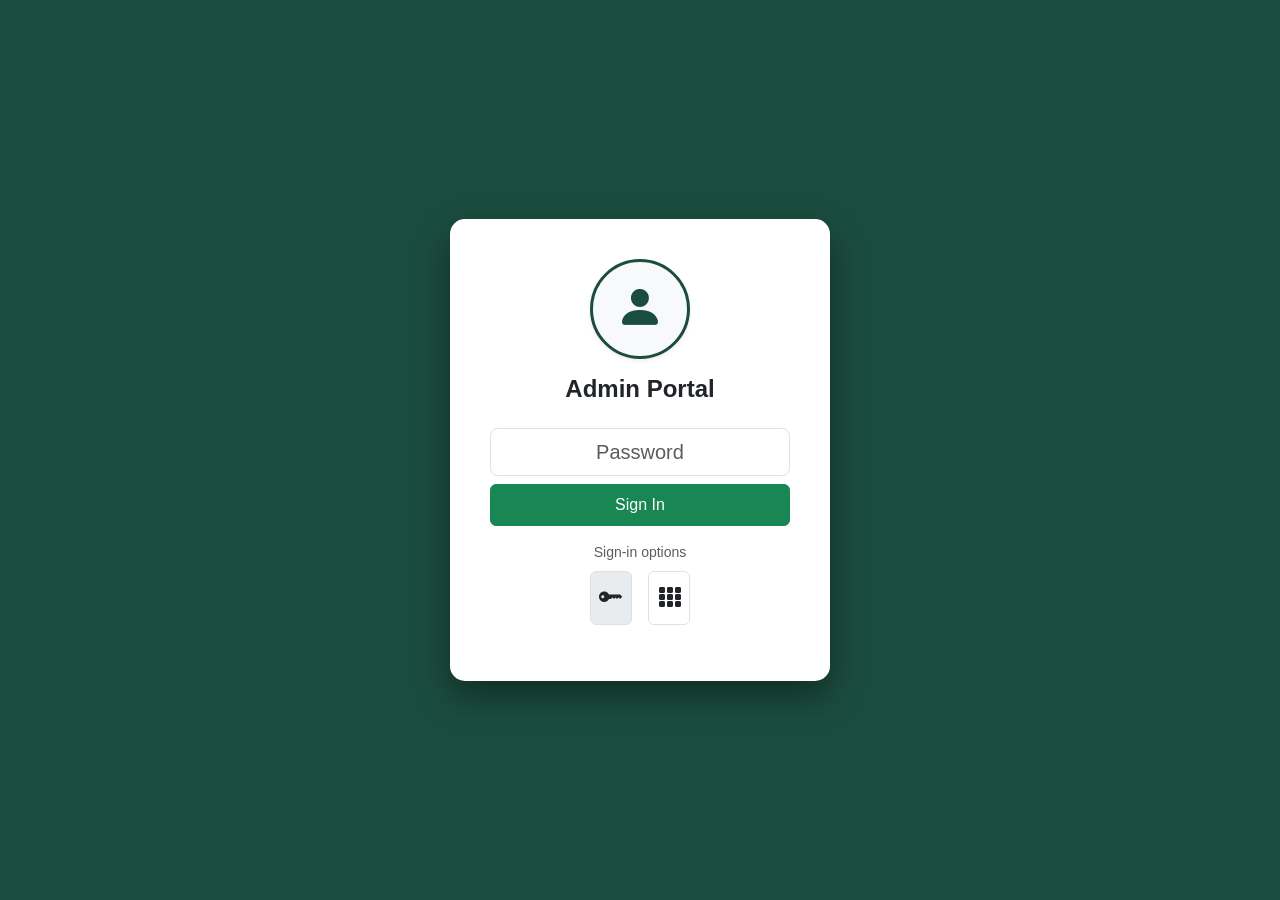
==== admin.html @ 5676e65d "Update admin.html" ====
<!DOCTYPE html>
<html lang="en">
<head>
    <meta charset="UTF-8">
    <meta name="viewport" content="width=device-width, initial-scale=1.0">
    <title>Admin Dashboard - Mom's Hair Oil</title>
    
    <link rel="icon" href="favicon.ico" type="image/x-icon">
    <link href="https://cdn.jsdelivr.net/npm/bootstrap@5.3.0/dist/css/bootstrap.min.css" rel="stylesheet">
    <link rel="stylesheet" href="https://cdn.jsdelivr.net/npm/bootstrap-icons@1.10.0/font/bootstrap-icons.css">
    <script src="https://code.jquery.com/jquery-3.4.1.min.js"></script>
    <link href="https://cdn.jsdelivr.net/npm/summernote@0.8.18/dist/summernote-lite.min.css" rel="stylesheet">
    <script src="https://cdn.jsdelivr.net/npm/summernote@0.8.18/dist/summernote-lite.min.js"></script>
    <style>
        body { background-color: #f4f6f9; font-family: 'Segoe UI', Tahoma, Geneva, Verdana, sans-serif; }
        
        .status-select { min-width: 130px; cursor: pointer; font-weight: 600; font-size: 0.85rem; border-radius: 20px; }
        .status-Pending { background-color: #fff3cd; color: #856404; border-color: #ffeeba; }
        .status-Payment { background-color: #d1e7dd; color: #0f5132; border-color: #badbcc; }
        .status-Shipped { background-color: #cfe2ff; color: #084298; border-color: #b6d4fe; }
        .status-Delivered { background-color: #212529; color: #fff; border-color: #212529; }
        .status-Payment-Notification { background-color: #fd9c3d; color: #fff; border-color: #fd9c3d; }
        .status-Cancelled { background-color: #f8d7da; color: #721c24; border-color: #f5c6cb; }

        #login-overlay { position: fixed; top: 0; left: 0; width: 100%; height: 100%; background: #1B4D3E; z-index: 9999; display: flex; align-items: center; justify-content: center; }
        .login-box { background: white; padding: 2.5rem; border-radius: 15px; box-shadow: 0 15px 35px rgba(0,0,0,0.4); text-align: center; width: 90%; max-width: 400px; }
        #admin-content { display: none; }
        
        .stock-live { font-size: 0.75rem; font-weight: 800; color: #198754; display:block; margin-top:2px; letter-spacing: 0.5px; }
        
        .icon-btn { cursor: pointer; font-size: 1.1rem; padding: 0 6px; transition: transform 0.2s; }
        .icon-btn:hover { transform: scale(1.2); }
        .icon-active { color: #198754; } 
        .icon-inactive { color: #adb5bd; } 
        .icon-banner { color: #ffc107; }
        .msg-card { border-left: 4px solid #1B4D3E; transition: 0.2s; cursor:pointer; }
        .msg-card:hover { background: #fff; box-shadow: 0 4px 10px rgba(0,0,0,0.1); transform: translateX(2px); }
        .table-checkbox { width: 40px; text-align: center; }
        
        #supportToggle:checked { background-color: #25D366; border-color: #25D366; }

        /* MODAL ANIMATIONS */
        .modal-icon { font-size: 4rem; margin-bottom: 1rem; }
        .spin-icon { animation: spin 2s linear infinite; color: #1B4D3E; }
        @keyframes spin { 100% { transform: rotate(360deg); } }
        .success-icon { color: #198754; animation: pop 0.3s ease-out; }
        @keyframes pop { 0% { transform: scale(0); } 80% { transform: scale(1.1); } 100% { transform: scale(1); } }
    
        .note-editor .note-editable { background-color: #1B4D3E !important; color: white !important;}
        .note-placeholder { color: rgba(255,255,255,0.5) !important; }
    </style>
</head>
<body>

    <div id="login-overlay">
        <div class="login-box text-center" style="max-width: 380px;">
            <div class="mb-4">
                <div class="bg-light d-inline-flex align-items-center justify-content-center rounded-circle shadow-sm" style="width: 100px; height: 100px; border: 3px solid #1B4D3E;">
                    <i class="bi bi-person-fill" style="font-size: 3rem; color: #1B4D3E;"></i>
                </div>
                <h4 class="mt-3 fw-bold">Admin Portal</h4>
            </div>

            <div class="mb-3">
                <input type="password" id="authInput" class="form-control text-center form-control-lg mb-2" placeholder="Password">
                <button class="btn btn-success w-100 py-2" onclick="attemptAuth()">
                    <span id="btnText">Sign In</span>
                    <span id="btnSpin" class="spinner-border spinner-border-sm" style="display:none"></span>
                </button>
            </div>

            <div class="mb-3">
                <p class="text-muted small mb-2">Sign-in options</p>
                <div class="d-flex justify-content-center gap-3">
                    <div class="icon-btn border rounded p-2" onclick="setAuthMode('password')" title="Password" id="opt-pass" style="background:#e9ecef;">
                        <i class="bi bi-key-fill fs-4"></i>
                    </div>
                    <div class="icon-btn border rounded p-2" onclick="setAuthMode('pin')" title="PIN" id="opt-pin">
                        <i class="bi bi-grid-3x3-gap-fill fs-4"></i>
                    </div>
                </div>
            </div>

            <p id="auth-msg" class="text-danger small fw-bold mt-2" style="display:none;"></p>
            
            <button id="resetBtn" class="btn btn-link btn-sm text-muted text-decoration-none mt-2" onclick="startResetFlow()" style="display:none;">
                <i class="bi bi-arrow-clockwise"></i> Setup/Reset PIN
            </button>
        </div>
    </div>

    <div id="admin-content">
        <nav class="navbar navbar-dark bg-dark sticky-top shadow px-3">
            <div class="container-fluid">
                <span class="navbar-brand mb-0 h1"><i class="bi bi-shield-lock-fill"></i> Admin Panel</span>
                <div>
                    <a href="accounts.html" class="btn btn-warning btn-sm fw-bold me-2"><i class="bi bi-graph-up-arrow"></i> Finance</a>
                    <button class="btn btn-outline-light btn-sm me-2" onclick="softRefresh()"><i class="bi bi-arrow-clockwise"></i> Refresh Data</button>
                    <button class="btn btn-danger btn-sm" onclick="logout()"><i class="bi bi-box-arrow-right"></i> Logout</button>
                </div>
            </div>
        </nav>

        <div class="container-fluid mt-4">
            
            <div class="row g-4 mb-4">
                <div class="col-lg-5">
                    <div class="card shadow-sm border-primary h-100">
                        <div class="card-header bg-primary text-white d-flex justify-content-between">
                            <span><i class="bi bi-box-seam"></i> Inventory (MRP / Sale / Stock)</span>
                            <span class="badge bg-white text-primary">Live DB</span>
                        </div>
                        <div class="card-body">
                            <div class="mb-3 border-bottom pb-2">
                                <h6 class="fw-bold text-primary small mb-2">Daily Shine (P1)</h6>
                                <div class="row g-1 align-items-center mb-1">
                                    <div class="col-2 fw-bold text-muted small">100ml</div>
                                    <div class="col-3"><input type="number" id="mrp-p1-100" class="form-control form-control-sm" placeholder="MRP"></div>
                                    <div class="col-3"><input type="number" id="price-p1-100" class="form-control form-control-sm border-success" placeholder="Sale"></div>
                                    <div class="col-2"><input type="number" id="qty-p1-100" class="form-control form-control-sm" placeholder="Qty"></div>
                                    <div class="col-2"><span id="live-p1-100" class="stock-live text-end">...</span></div>
                                </div>
                                <div class="row g-1 align-items-center">
                                    <div class="col-2 fw-bold text-muted small">200ml</div>
                                    <div class="col-3"><input type="number" id="mrp-p1-200" class="form-control form-control-sm" placeholder="MRP"></div>
                                    <div class="col-3"><input type="number" id="price-p1-200" class="form-control form-control-sm border-success" placeholder="Sale"></div>
                                    <div class="col-2"><input type="number" id="qty-p1-200" class="form-control form-control-sm" placeholder="Qty"></div>
                                    <div class="col-2"><span id="live-p1-200" class="stock-live text-end">...</span></div>
                                </div>
                            </div>
                            <div class="mb-3 border-bottom pb-2">
                                <h6 class="fw-bold text-primary small mb-2">Natural Dark (P2)</h6>
                                <div class="row g-1 align-items-center mb-1">
                                    <div class="col-2 fw-bold text-muted small">100ml</div>
                                    <div class="col-3"><input type="number" id="mrp-p2-100" class="form-control form-control-sm" placeholder="MRP"></div>
                                    <div class="col-3"><input type="number" id="price-p2-100" class="form-control form-control-sm border-success" placeholder="Sale"></div>
                                    <div class="col-2"><input type="number" id="qty-p2-100" class="form-control form-control-sm" placeholder="Qty"></div>
                                    <div class="col-2"><span id="live-p2-100" class="stock-live text-end">...</span></div>
                                </div>
                                <div class="row g-1 align-items-center">
                                    <div class="col-2 fw-bold text-muted small">200ml</div>
                                    <div class="col-3"><input type="number" id="mrp-p2-200" class="form-control form-control-sm" placeholder="MRP"></div>
                                    <div class="col-3"><input type="number" id="price-p2-200" class="form-control form-control-sm border-success" placeholder="Sale"></div>
                                    <div class="col-2"><input type="number" id="qty-p2-200" class="form-control form-control-sm" placeholder="Qty"></div>
                                    <div class="col-2"><span id="live-p2-200" class="stock-live text-end">...</span></div>
                                </div>
                            </div>
                            <div class="mb-3">
                                <h6 class="fw-bold text-primary small mb-2">Complete Duo (P3)</h6>
                                <div class="row g-1 align-items-center mb-1">
                                    <div class="col-2 fw-bold text-muted small">100ml</div>
                                    <div class="col-3"><input type="number" id="mrp-p3-100" class="form-control form-control-sm" placeholder="MRP"></div>
                                    <div class="col-3"><input type="number" id="price-p3-100" class="form-control form-control-sm border-success" placeholder="Sale"></div>
                                    <div class="col-2"><input type="number" id="qty-p3-100" class="form-control form-control-sm" placeholder="Qty"></div>
                                    <div class="col-2"><span id="live-p3-100" class="stock-live text-end">...</span></div>
                                </div>
                                <div class="row g-1 align-items-center">
                                    <div class="col-2 fw-bold text-muted small">200ml</div>
                                    <div class="col-3"><input type="number" id="mrp-p3-200" class="form-control form-control-sm" placeholder="MRP"></div>
                                    <div class="col-3"><input type="number" id="price-p3-200" class="form-control form-control-sm border-success" placeholder="Sale"></div>
                                    <div class="col-2"><input type="number" id="qty-p3-200" class="form-control form-control-sm" placeholder="Qty"></div>
                                    <div class="col-2"><span id="live-p3-200" class="stock-live text-end">...</span></div>
                                </div>
                            </div>
                            <button class="btn btn-sm btn-success w-100" onclick="saveInventory()">Save All Changes</button>
                        </div>
                    </div>
                </div>

                <div class="col-lg-3">
                    <div class="card shadow-sm border-warning h-100">
                        <div class="card-header bg-warning text-dark d-flex justify-content-between align-items-center">
                            <span class="fw-bold small"><i class="bi bi-chat-heart"></i> Reviews</span>
                            <div>
                                <button class="review-tab-btn active me-1" id="tab-pending" onclick="loadReviews('pending')">Pending <span id="badge-pending" class="badge bg-danger rounded-pill">0</span></button>
                                <button class="review-tab-btn" id="tab-approved" onclick="loadReviews('approved')">Live</button>
                            </div>
                        </div>
                        <div class="card-body p-0">
                            <div id="reviews-list-container" class="list-group list-group-flush" style="max-height: 400px; overflow-y:auto;">
                                <div class="text-center py-4"><div class="spinner-border text-warning spinner-border-sm" role="status"></div></div>
                            </div>
                        </div>
                    </div>
                </div>

                <div class="col-lg-4">
                    <div class="card shadow-sm border-primary h-100">
                        <div class="card-header bg-primary text-white d-flex justify-content-between align-items-center">
                            <div class="d-flex align-items-center gap-2">
                                <i class="bi bi-headset"></i> 
                                <span class="fw-bold">Support</span>
                            </div>
                            <div class="d-flex align-items-center gap-2 bg-white bg-opacity-10 px-2 py-1 rounded">
                                <label class="form-check-label text-white small fw-bold" for="supportToggle" id="supportLabel">Offline</label>
                                <div class="form-check form-switch m-0">
                                    <input class="form-check-input shadow-none" type="checkbox" id="supportToggle" onchange="toggleSupportStatus()">
                                </div>
                            </div>
                        </div>
                        <div class="card-body p-0">
                            <h6 class="small text-muted fw-bold p-2 border-bottom bg-light m-0">Inbox (Offline Forms)</h6>
                            <div id="enquiry-list" class="list-group list-group-flush" style="max-height: 400px; overflow-y:auto;">
                                <div class="text-center text-muted py-3 small">Loading messages...</div>
                            </div>
                        </div>
                    </div>
                </div>
            </div>

            <div class="row g-4 mb-4">
                <div class="col-lg-5">
                    <div class="card shadow-sm border-info h-100">
                        <div class="card-header bg-info text-white"><span><i class="bi bi-truck"></i> Shipping Rules</span></div>
                        <div class="card-body">
                            <div class="mb-3"><label class="form-label small fw-bold">Free Shipping Above (₹)</label><input type="number" id="ship-free" class="form-control"></div>
                            <div class="row g-2"><div class="col-6"><label class="form-label small fw-bold">TN Rate</label><input type="number" id="ship-tn" class="form-control"></div><div class="col-6"><label class="form-label small fw-bold">ROI Rate</label><input type="number" id="ship-roi" class="form-control"></div></div>
                            <button class="btn btn-info text-white w-100 mt-3" onclick="saveShippingRules()">Update Rules</button>
                        </div>
                    </div>
                </div>
                <div class="col-lg-7">
                    <div class="card shadow-sm border-success h-100">
                        <div class="card-header bg-success text-white d-flex justify-content-between align-items-center"><span><i class="bi bi-ticket-perforated"></i> Coupons (Complex)</span><span class="badge bg-white text-success small" id="coupon-count">0 Active</span></div>
                        <div class="card-body">
                            <div class="row g-2 mb-3 bg-light p-2 rounded border">
                                <div class="col-4"><input type="text" id="new-code" class="form-control form-control-sm text-uppercase fw-bold" placeholder="CODE"></div>
                                <div class="col-4"><select id="new-type" class="form-select form-select-sm"><option value="flat">₹ Flat</option><option value="percent">% Percent</option></select></div>
                                <div class="col-4"><input type="number" id="new-val" class="form-control form-control-sm" placeholder="Value"></div>
                                <div class="col-4"><input type="number" id="new-min" class="form-control form-control-sm" placeholder="Min Order ₹"></div>
                                <div class="col-4"><input type="date" id="new-expiry" class="form-control form-control-sm"></div>
                                <div class="col-4"><button class="btn btn-success btn-sm w-100" onclick="addCoupon()">+ Add</button></div>
                            </div>
                            <h6 class="small text-muted fw-bold">Active Coupons</h6>
                            <div class="d-flex justify-content-between small text-muted px-2 mb-1"><span>Details</span><span>Cart | Banner | Delete</span></div>
                            <ul id="coupon-list" class="list-group list-group-flush small" style="max-height: 120px; overflow-y:auto;"><li class="list-group-item text-center text-muted">Loading...</li></ul>
                        </div>
                    </div>
                </div>
            </div>

            <div class="row g-4 mb-4">
                <div class="col-lg-8">
                    <div class="card shadow-sm border-secondary h-100">
                        <div class="card-header bg-secondary text-white"><span><i class="bi bi-gear-fill"></i> Admin Settings & Tools</span></div>
                        <div class="card-body">
                            <div class="row g-3">
                                <div class="col-md-6">
                                    <label class="form-label fw-bold small">Master Email</label>
                                    <input type="email" id="master-email" class="form-control">
                                </div>
                                <div class="col-md-6">
                                    <label class="form-label fw-bold small">WhatsApp Number</label>
                                    <input type="text" id="whatsapp-num" class="form-control" placeholder="9199...">
                                </div>
                                
                                <div class="col-12 border-top pt-2">
                                    <label class="form-label fw-bold small text-primary"><i class="bi bi-wallet2"></i> UPI ID</label>
                                    <input type="text" id="upi-id" class="form-control" placeholder="vbrindharani-1@okaxis">
                                    <small class="text-muted">Enter the UPI ID (e.g. name@bank)</small>
                                </div>

                                <div class="col-12 text-end pb-3 border-bottom">
                                    <button class="btn btn-dark px-4" onclick="saveSettings()">Save All Settings</button>
                                </div>
                            </div>
                            <div class="col-12 border-top pt-3 mt-3">
                                <label class="form-label fw-bold small text-danger">
                                    <i class="bi bi-shield-lock-fill"></i> Security & Access
                                </label>
                                <div class="d-flex gap-2">
                                    <button class="btn btn-outline-dark btn-sm w-50" onclick="startResetFlow()">
                                        <i class="bi bi-grid-3x3"></i> Change PIN
                                    </button>
                                    <button class="btn btn-outline-danger btn-sm w-50" onclick="resetFirebasePassword()">
                                        <i class="bi bi-key-fill"></i> Change Password
                                    </button>
                                </div>
                                <small class="text-muted d-block mt-1" style="font-size:0.7rem">
                                    PIN resets instantly. Password sends an email link.
                                </small>
                            </div>
                            <div class="row g-3 pt-3">
                                <div class="col-12">
                                    <label class="form-label fw-bold small text-primary"><i class="bi bi-qr-code"></i> Update Payment QR Code Image (Not Active)</label>
                                    <div class="input-group">
                                        <input type="file" id="qrFile" class="form-control" accept="image/*">
                                        <button class="btn btn-outline-primary" type="button" onclick="uploadQrCode()">Upload New QR</button>
                                    </div>
                                    <small class="text-muted">Upload a clear square image. This saves immediately.</small>
                                </div>
                            </div>
                        </div>
                    </div>
                </div>
                <div class="col-lg-4">
                    <div class="card shadow-sm border-primary h-100">
                        <div class="card-header bg-primary text-white"><span><i class="bi bi-megaphone-fill"></i> Rich Banner Editor</span></div>
                        <div class="card-body">
                            <label class="form-label small fw-bold">1. Headline (Always Visible)</label>
                            <input type="text" id="banner-text" class="form-control mb-3 fw-bold" placeholder="✨ Launch Offer: Heirloom Pricing Ends Soon! ✨">
                            
                            <label class="form-label small fw-bold">2. Hidden Details (Expands on Click)</label>
                            <textarea id="banner-details"></textarea>
                            
                            <button class="btn btn-outline-primary w-100 mt-3" onclick="saveBanner()">Update Website Banner</button>
                            <small class="text-muted d-block mt-2 text-center" style="font-size: 0.75rem;">Clear both to hide banner.</small>
                        </div>
                    </div>
                </div>
           </div>

            <div class="card shadow-sm mb-5">
                <div class="card-header bg-white py-3 border-bottom">
                    <div class="d-flex flex-column flex-md-row justify-content-between align-items-md-center gap-3">
                        <h5 class="mb-0"><i class="bi bi-list-check"></i> Order Management</h5>
                        <div class="d-flex gap-2 align-items-center">
                            <div class="input-group input-group-sm">
                                <span class="input-group-text">From</span>
                                <input type="date" id="dateFrom" class="form-control" onchange="filterOrders()">
                                <span class="input-group-text">To</span>
                                <input type="date" id="dateTo" class="form-control" onchange="filterOrders()">
                                <button class="btn btn-outline-secondary" onclick="resetDateFilter()">Clear</button>
                            </div>
                            <button class="btn btn-sm btn-outline-danger" onclick="deleteSelectedOrders()" id="bulkDeleteBtn" disabled><i class="bi bi-trash"></i> Delete Selected</button>
                        </div>
                    </div>
                </div>
                <div class="card-body p-0">
                    <div class="table-responsive">
                        <table class="table table-hover align-middle table-bordered mb-0">
                            <thead class="table-light">
                                <tr class="text-center align-middle">
                                    <th class="table-checkbox"><input class="form-check-input" type="checkbox" id="selectAll" onclick="toggleSelectAll()"></th>
                                    <th>Date</th><th>Order ID</th><th class="text-start">Customer</th><th style="width: 20%;" class="text-start">Address</th><th>Total & UTR</th><th>Tracking #</th><th>Status</th><th>Actions</th>
                                </tr>
                            </thead>
                            <tbody id="tableBody"><tr><td colspan="9" class="text-center py-5">Loading orders...</td></tr></tbody>
                        </table>
                    </div>
                </div>
            </div>
        </div>
    </div>

    <div class="modal fade" id="updateModal" tabindex="-1" data-bs-backdrop="static" data-bs-keyboard="false">
        <div class="modal-dialog modal-dialog-centered">
            <div class="modal-content text-center p-5 border-0 shadow-lg" style="border-radius: 20px;">
                <div id="loadingState">
                    <div class="mb-3"><i class="bi bi-hourglass-split modal-icon spin-icon"></i></div>
                    <h4 class="fw-bold text-dark">Updating...</h4>
                    <p class="text-muted">Syncing with database</p>
                    <div class="progress mt-3" style="height: 8px;"><div class="progress-bar progress-bar-striped progress-bar-animated bg-success" style="width: 100%"></div></div>
                </div>
                <div id="successState" style="display: none;">
                    <div class="mb-3"><i class="bi bi-check-circle-fill modal-icon success-icon"></i></div>
                    <h4 class="fw-bold text-success">Done!</h4>
                    <p class="text-muted">Changes saved successfully.</p>
                    <button class="btn btn-dark w-100 rounded-pill mt-3" data-bs-dismiss="modal">Close</button>
                </div>
            </div>
        </div>
    </div>

    <div class="modal fade" id="trackingInputModal" tabindex="-1" data-bs-backdrop="static"><div class="modal-dialog modal-dialog-centered"><div class="modal-content"><div class="modal-header bg-primary text-white"><h5 class="modal-title">Shipping</h5><button type="button" class="btn-close btn-close-white" data-bs-dismiss="modal"></button></div><div class="modal-body"><input type="text" id="newTrackingNumber" class="form-control" placeholder="Tracking Number"></div><div class="modal-footer"><button type="button" class="btn btn-success" onclick="submitTracking()">Update</button></div></div></div></div>
    <div class="modal fade" id="detailsModal" tabindex="-1"><div class="modal-dialog modal-dialog-centered"><div class="modal-content"><div class="modal-header bg-info text-white"><h5 class="modal-title">Contents</h5><button type="button" class="btn-close" data-bs-dismiss="modal"></button></div><div class="modal-body"><div id="orderItemsContent" class="p-3 bg-light fw-bold" style="white-space: pre-line;"></div></div></div></div></div>
    <div class="modal fade" id="alertModal" tabindex="-1"><div class="modal-dialog modal-dialog-centered"><div class="modal-content"><div class="modal-header bg-danger text-white" id="alertHeader"><h5 class="modal-title" id="alertTitle">Alert</h5><button type="button" class="btn-close btn-close-white" data-bs-dismiss="modal"></button></div><div class="modal-body" id="alertBody"></div><div class="modal-footer"><button type="button" class="btn btn-secondary" data-bs-dismiss="modal">Close</button></div></div></div></div>
    <div class="modal fade" id="confirmModal" tabindex="-1"><div class="modal-dialog modal-dialog-centered"><div class="modal-content"><div class="modal-header"><h5 class="modal-title" id="confirmTitle">Confirm</h5><button type="button" class="btn-close" data-bs-dismiss="modal"></button></div><div class="modal-body" id="confirmBody"></div><div class="modal-footer"><button type="button" class="btn btn-secondary" data-bs-dismiss="modal">Cancel</button><button type="button" class="btn btn-primary" id="confirmBtnAction">Proceed</button></div></div></div></div>
    <div class="modal fade" id="securityModal" tabindex="-1"><div class="modal-dialog modal-dialog-centered"><div class="modal-content"><div class="modal-header bg-dark text-white"><h5>Security Check</h5><button type="button" class="btn-close btn-close-white" data-bs-dismiss="modal"></button></div><div class="modal-body"><input type="password" id="secPassInput" class="form-control text-center" placeholder="Master Password"><div id="secError" class="text-danger small mt-2 fw-bold" style="display:none;">Incorrect</div></div><div class="modal-footer"><button type="button" class="btn btn-danger" onclick="verifySecurity()">Verify</button></div></div></div></div>
    <div class="modal fade" id="proofModal" tabindex="-1">
        <div class="modal-dialog modal-dialog-centered modal-lg">
            <div class="modal-content bg-transparent border-0 shadow-none">
                <div class="modal-body p-0 text-center position-relative">                  
                    <img id="proofImage" src="" class="img-fluid rounded shadow-lg" style="max-height: 85vh; background: #fff;">
                    <button type="button" class="btn-close btn-close-white position-absolute top-0 end-0 m-3 fs-5 bg-dark p-2 rounded-circle shadow" 
                            data-bs-dismiss="modal" 
                            style="z-index: 10; opacity: 1; border: 2px solid white;">
                    </button>
                </div>
            </div>
        </div>
    </div>
    <script src="https://cdn.jsdelivr.net/npm/bootstrap@5.3.0/dist/js/bootstrap.bundle.min.js"></script>
    <script type="module">
        import { initializeApp } from "https://www.gstatic.com/firebasejs/10.7.1/firebase-app.js";
        import { getAuth, signInWithEmailAndPassword, signOut, onAuthStateChanged, sendPasswordResetEmail } from "https://www.gstatic.com/firebasejs/10.7.1/firebase-auth.js";
        import { getFirestore, collection, getDocs, doc, updateDoc, orderBy, query, setDoc, getDoc, where, deleteDoc, increment, addDoc, onSnapshot } from "https://www.gstatic.com/firebasejs/10.7.1/firebase-firestore.js";
        import { getStorage, ref, uploadBytes, getDownloadURL } from "https://www.gstatic.com/firebasejs/10.7.1/firebase-storage.js";

        // CONFIG
        const firebaseConfig = { apiKey: "AIzaSyA659yIOvlhVTm8-S6RtUDPXxVM8dZZ_kM", authDomain: "momshairoil-3010.firebaseapp.com", projectId: "momshairoil-3010", storageBucket: "momshairoil-3010.firebasestorage.app", messagingSenderId: "884566098620", appId: "1:884566098620:web:bca34f4f82d7b6712ec6b9" };
        const app = initializeApp(firebaseConfig);
        const db = getFirestore(app);
        const storage = getStorage(app);
        const auth = getAuth(app); // ADDED: Initialize Auth

        // GLOBAL VARIABLES
        let allOrdersCache = []; 
        let pendingOrderId = null, pendingStatus = null, pendingConfirmCallback = null, pendingSecurityCallback = null;
        let unsubSupport = null, unsubCoupons = null, unsubEnquiries = null, unsubProducts = null;
        window.currentReviewTab = 'pending';
        
        // AUTH VARIABLES
        let authMode = 'password'; 
        const ADMIN_EMAIL = "support@momshairoil.in"; // CHANGE THIS if needed

        // --- 1. SMART AUTH LOGIC ---
        
        // Auto-login listener
        onAuthStateChanged(auth, (user) => {
            if (user) {
                document.getElementById('login-overlay').style.display = 'none';
                document.getElementById('admin-content').style.display = 'block';
                initDashboard();
            } else {
                document.getElementById('login-overlay').style.display = 'flex';
                document.getElementById('admin-content').style.display = 'none';
            }
        });

        // Switch between Password/PIN
        window.setAuthMode = function(mode) {
            authMode = mode;
            const input = document.getElementById('authInput');
            document.getElementById('opt-pass').style.background = mode === 'password' ? '#e9ecef' : 'transparent';
            document.getElementById('opt-pin').style.background = mode === 'pin' ? '#e9ecef' : 'transparent';
            
            if (mode === 'password') {
                input.placeholder = "Password";
                input.type = "password";
                input.maxLength = 50;
            } else {
                input.placeholder = "Enter 6-Digit PIN";
                input.type = "password"; 
                input.maxLength = 6;
            }
            document.getElementById('auth-msg').style.display = 'none';
            document.getElementById('authInput').value = '';
            document.getElementById('authInput').focus();
        };

        // Login Logic
        window.attemptAuth = async function() {
            const val = document.getElementById('authInput').value;
            const msg = document.getElementById('auth-msg');
            const btnText = document.getElementById('btnText');
            const btnSpin = document.getElementById('btnSpin');

            if (!val) return;

            btnText.style.display = 'none';
            btnSpin.style.display = 'inline-block';
            msg.style.display = 'none';

            // A. PASSWORD MODE (Firebase)
            if (authMode === 'password') {
                signInWithEmailAndPassword(auth, ADMIN_EMAIL, val)
                    .then(() => {
                        // Check if PIN needs setup
                        if(!localStorage.getItem('admin_pin_hash')) {
                            setTimeout(() => { 
                                if(confirm("Setup your 6-digit PIN for faster login?")) window.startResetFlow();
                            }, 1000);
                        }
                    })
                    .catch((error) => {
                        btnText.style.display = 'inline-block';
                        btnSpin.style.display = 'none';
                        msg.innerText = "Incorrect Password.";
                        msg.style.display = 'block';
                    });
            }
            // B. PIN MODE (Local)
            else {
                const storedHash = localStorage.getItem('admin_pin_hash');
                const lastUpdate = localStorage.getItem('pin_date');
                
                if (!storedHash) {
                    msg.innerHTML = "No PIN set. <a href='#' onclick='setAuthMode(\"password\")'>Use Password</a> to login & setup.";
                    msg.style.display = 'block';
                    btnText.style.display = 'inline-block';
                    btnSpin.style.display = 'none';
                    return;
                }

                // Expiry Check (60 Days)
                const now = new Date().getTime();
                const daysDiff = (now - parseInt(lastUpdate || 0)) / (1000 * 60 * 60 * 24);
                
                if (daysDiff > 60) {
                    msg.innerHTML = "PIN Expired. <a href='#' onclick='setAuthMode(\"password\")'>Use Password</a> to reset.";
                    msg.style.display = 'block';
                    btnText.style.display = 'inline-block';
                    btnSpin.style.display = 'none';
                    return;
                }

                if (btoa(val) === storedHash) {
                    // Manual unlock since we verified PIN locally
                    document.getElementById('login-overlay').style.display = 'none';
                    document.getElementById('admin-content').style.display = 'block';
                    initDashboard();
                } else {
                    msg.innerText = "Incorrect PIN.";
                    msg.style.display = 'block';
                    btnText.style.display = 'inline-block';
                    btnSpin.style.display = 'none';
                }
            }
        };

        window.startResetFlow = function() {
            const newPin = prompt("Set a new 6-Digit PIN (Expires in 60 days):");
            if (newPin && newPin.length === 6 && !isNaN(newPin)) {
                localStorage.setItem('admin_pin_hash', btoa(newPin)); 
                localStorage.setItem('pin_date', new Date().getTime());
                alert("PIN Updated Successfully!");
            } else {
                alert("Invalid PIN. Must be 6 digits.");
            }
        };

        window.logout = function() {
            signOut(auth).then(() => location.reload());
        };

        // --- Manual Password Reset ---
        window.resetFirebasePassword = async function() {
            if(confirm("Send a password reset link to " + ADMIN_EMAIL + "?\n\nYou will be logged out to set the new password.")) {
                try {
                    await sendPasswordResetEmail(auth, ADMIN_EMAIL);
                    alert("✅ Reset link sent! Check your email inbox.");
                    window.logout();
                } catch(e) {
                    alert("Error: " + e.message);
                }
            }
        };
        
        // --- 2. SECURE ACTION VERIFICATION (PIN) ---
        window.askSecurity = function(callback) {
            document.getElementById('secPassInput').placeholder = "Enter 6-Digit PIN";
            document.getElementById('secPassInput').value = "";
            document.getElementById('secError').style.display = 'none';
            pendingSecurityCallback = callback;
            new bootstrap.Modal(document.getElementById('securityModal')).show();
        };

        window.verifySecurity = function() {
            const input = document.getElementById('secPassInput').value;
            const storedHash = localStorage.getItem('admin_pin_hash');

            if (storedHash && btoa(input) === storedHash) {
                bootstrap.Modal.getInstance(document.getElementById('securityModal')).hide();
                if(pendingSecurityCallback) pendingSecurityCallback();
            } 
            else if (!storedHash) {
                alert("No PIN set. Setup PIN via Login screen first.");
                bootstrap.Modal.getInstance(document.getElementById('securityModal')).hide();
            }
            else {
                document.getElementById('secError').style.display = 'block';
            }
        };

        // SOFT REFRESH
        window.softRefresh = function() {
            if(unsubSupport) unsubSupport();
            if(unsubCoupons) unsubCoupons();
            if(unsubEnquiries) unsubEnquiries();
            if(unsubProducts) unsubProducts();
            document.getElementById('tableBody').innerHTML = '<tr><td colspan="9" class="text-center py-5">Refreshing Data...</td></tr>';
            initDashboard();
        };

        function initDashboard() {
            loadOrders(); loadInventory(); loadReviews('pending'); loadReviewCounts(); loadSettings();
            loadShippingRules(); loadCoupons(); loadSupportSettings(); loadEnquiries();

            $('#banner-details').summernote({
            placeholder: 'Type your message, add images, colors, or links here...',
            tabsize: 2,
            height: 150,
            toolbar: [
              ['style', ['style', 'bold', 'italic', 'underline', 'clear']],
              ['color', ['color']],
              ['para', ['ul', 'ol', 'paragraph']],
              ['insert', ['link', 'picture', 'video']], // Allows Images/GIFs/Videos
              ['view', ['fullscreen', 'codeview']] // Code view allows raw HTML
            ]
        });
        }
        
        // ---  LOGIC FOR DELETES ---
        window.showConfirm = function(title, body, callback) {
            document.getElementById('confirmTitle').innerText = title;
            document.getElementById('confirmBody').innerText = body;
            pendingConfirmCallback = callback;
            new bootstrap.Modal(document.getElementById('confirmModal')).show();
        };

        // Initialize Confirm Button Action
        document.getElementById('confirmBtnAction').onclick = function() {
            if(pendingConfirmCallback) pendingConfirmCallback();
            bootstrap.Modal.getInstance(document.getElementById('confirmModal')).hide();
        };

        window.askSecurity = function(callback) {
            pendingSecurityCallback = callback;
            document.getElementById('secPassInput').value = '';
            document.getElementById('secError').style.display = 'none';
            new bootstrap.Modal(document.getElementById('securityModal')).show();
        };

        window.verifySecurity = function() {
            const pass = document.getElementById('secPassInput').value;
            // Checks against the same password used for login
            if (pass === "brindharani") { 
                bootstrap.Modal.getInstance(document.getElementById('securityModal')).hide();
                if(pendingSecurityCallback) pendingSecurityCallback();
            } else {
                document.getElementById('secError').style.display = 'block';
            }
        };
        // --- INVENTORY ---
        async function loadInventory() {
            const pIds = ['p1', 'p2', 'p3'];
            for (const pid of pIds) {
                const docSnap = await getDoc(doc(db, "products", pid));
                if(docSnap.exists()) {
                    const d = docSnap.data();
                    const v = d.variants || {}; 
                    if(v['100ml']) {
                        document.getElementById(`mrp-${pid}-100`).value = v['100ml'].mrp || '';
                        document.getElementById(`price-${pid}-100`).value = v['100ml'].price || '';
                        document.getElementById(`qty-${pid}-100`).value = v['100ml'].stock || 0;
                        document.getElementById(`live-${pid}-100`).innerText = (v['100ml'].stock || 0) + " Stock";
                    }
                    if(v['200ml']) {
                        document.getElementById(`mrp-${pid}-200`).value = v['200ml'].mrp || '';
                        document.getElementById(`price-${pid}-200`).value = v['200ml'].price || '';
                        document.getElementById(`qty-${pid}-200`).value = v['200ml'].stock || 0;
                        document.getElementById(`live-${pid}-200`).innerText = (v['200ml'].stock || 0) + " Stock";
                    }
                }
            }
        }
        
        window.saveInventory = async function() {
            startLoading();
            try {
                const pIds = ['p1', 'p2', 'p3'];
                const promises = pIds.map(pid => {
                    const v = {
                        '100ml': {
                            mrp: parseInt(document.getElementById(`mrp-${pid}-100`).value) || 0,
                            price: parseInt(document.getElementById(`price-${pid}-100`).value) || 0,
                            stock: parseInt(document.getElementById(`qty-${pid}-100`).value) || 0
                        },
                        '200ml': {
                            mrp: parseInt(document.getElementById(`mrp-${pid}-200`).value) || 0,
                            price: parseInt(document.getElementById(`price-${pid}-200`).value) || 0,
                            stock: parseInt(document.getElementById(`qty-${pid}-200`).value) || 0
                        }
                    };
                    return updateDoc(doc(db, "products", pid), { variants: v });
                });
                await Promise.all(promises);
                loadInventory(); stopLoading();
            } catch (e) { console.error(e); showAlert("Error", "Failed to save."); stopLoading(); }
        }

        // --- REVIEWS ---
        async function loadReviewCounts() { try { const sP = await getDocs(query(collection(db, "reviews"), where("status", "==", "pending"))); document.getElementById('badge-pending').innerText = sP.size; const sA = await getDocs(query(collection(db, "reviews"), where("status", "==", "approved"))); document.getElementById('badge-approved').innerText = sA.size; } catch(e){} }
        window.loadReviews = async function(status) {
            window.currentReviewTab = status; document.querySelectorAll('.review-tab-btn').forEach(b => b.classList.remove('active')); document.getElementById(`tab-${status}`).classList.add('active');
            const list = document.getElementById('reviews-list-container'); list.innerHTML = '<div class="text-center py-4"><div class="spinner-border text-warning" role="status"></div></div>';
            try { const s = await getDocs(query(collection(db, "reviews"), where("status", "==", status))); if (s.empty) { list.innerHTML = `<div class="text-center text-muted py-4 small">No ${status} reviews.</div>`; return; }
                let html = ''; s.forEach(d => { const r = d.data(); const b = status === 'pending' ? `<button class="btn btn-sm btn-success py-0" onclick="updateReviewStatus('${d.id}','approved')">✔</button><button class="btn btn-sm btn-danger py-0" onclick="deleteReview('${d.id}')">✖</button>` : `<button class="btn btn-sm btn-outline-dark py-0" onclick="updateReviewStatus('${d.id}','pending')">Hide</button><button class="btn btn-sm btn-danger py-0" onclick="deleteReview('${d.id}')"><i class="bi bi-trash"></i></button>`; html += `<div class="list-group-item d-flex justify-content-between align-items-center bg-transparent"><div class="me-2"><span class="fw-bold text-dark small">${r.name}</span> <span class="text-warning small">${'★'.repeat(r.rating)}</span><br><small class="text-muted fst-italic">"${r.text}"</small></div><div class="d-flex gap-1">${b}</div></div>`; }); list.innerHTML = html; loadReviewCounts();
            } catch (e) { list.innerHTML = `<div class="text-center text-danger">Error loading.</div>`; }
        };
        window.updateReviewStatus = async function(id, s) { await updateDoc(doc(db, "reviews", id), { status: s }); loadReviews(window.currentReviewTab); };
        window.deleteReview = async function(id) { showConfirm("Delete Review", "Sure?", async () => { await deleteDoc(doc(db, "reviews", id)); loadReviews(window.currentReviewTab); }); };

        // --- SUPPORT ---
        function loadSupportSettings() { unsubSupport = onSnapshot(doc(db, "settings", "support"), d => { if(d.exists()) { const isOnline = d.data().isOnline; document.getElementById('supportToggle').checked = isOnline; const l = document.getElementById('supportLabel'); l.innerText = isOnline ? "Online" : "Offline"; l.className = isOnline ? "form-check-label text-white small fw-bold" : "form-check-label text-white-50 small"; }}); }
        window.toggleSupportStatus = async function() { await setDoc(doc(db, "settings", "support"), { isOnline: document.getElementById('supportToggle').checked }); }
        function loadEnquiries() { unsubEnquiries = onSnapshot(query(collection(db, "enquiries"), orderBy("timestamp", "desc")), s => { let h=''; if(s.empty) { document.getElementById('enquiry-list').innerHTML = '<div class="text-center text-muted py-3 small">No offline messages.</div>'; return; } s.forEach(d => { const m=d.data(); const t = m.timestamp ? new Date(m.timestamp.seconds*1000).toLocaleDateString() : ''; 
            // PHONE CLEANER
            let cleanPhone = m.phone.replace(/\D/g, ''); if(cleanPhone.length===10) cleanPhone='91'+cleanPhone;
            h+=`<div class="list-group-item msg-card border-0 mb-2 rounded bg-light small"><div class="d-flex justify-content-between"><strong class="text-dark small">${m.name}</strong><small class="text-muted" style="font-size:0.65rem">${t}</small></div><p class="text-muted mb-1 text-truncate">${m.message}</p><div class="d-flex gap-2"><a href="https://wa.me/${cleanPhone}" target="_blank" class="text-success text-decoration-none fw-bold"><i class="bi bi-whatsapp"></i> Reply</a><span class="text-danger fw-bold" style="cursor:pointer;" onclick="deleteEnquiry('${d.id}')">&times; Del</span></div></div>`; }); document.getElementById('enquiry-list').innerHTML = h; }, (e) => {}); }
        window.deleteEnquiry = async function(id) { if(confirm("Delete message?")) await deleteDoc(doc(db, "enquiries", id)); }

        // --- SHIPPING & COUPONS ---
        async function loadShippingRules() { const s = await getDoc(doc(db, "settings", "shipping")); if(s.exists()) { const d=s.data(); document.getElementById('ship-free').value=d.freeLimit; document.getElementById('ship-tn').value=d.tnRate; document.getElementById('ship-roi').value=d.roiRate; } }
        window.saveShippingRules = async function() { startLoading(); await setDoc(doc(db, "settings", "shipping"), { freeLimit: parseInt(document.getElementById('ship-free').value), tnRate: parseInt(document.getElementById('ship-tn').value), roiRate: parseInt(document.getElementById('ship-roi').value) }); stopLoading(); }
        async function loadCoupons() { unsubCoupons = onSnapshot(query(collection(db, "coupons")), s => { document.getElementById('coupon-count').innerText=s.size + " Active"; let h=''; s.forEach(d => { const c=d.data(); const tl = c.type === 'percent' ? '%' : '₹'; const e = c.isVisible ? 'bi-eye-fill icon-active' : 'bi-eye-slash-fill icon-inactive'; const st = c.isBanner ? 'bi-megaphone-fill icon-banner' : 'bi-megaphone icon-inactive'; h+=`<li class="list-group-item d-flex justify-content-between align-items-center px-2 py-1"><div><span class="fw-bold small">${c.code}</span> <span class="text-muted small">${c.value}${tl} OFF • Min ₹${c.minOrder}</span></div><div class="d-flex align-items-center gap-1"><i class="bi ${e} icon-btn" style="font-size:0.9rem" onclick="toggleCouponField('${d.id}', 'isVisible', ${!c.isVisible})" title="Show"></i><i class="bi ${st} icon-btn" style="font-size:0.9rem" onclick="toggleCouponField('${d.id}', 'isBanner', ${!c.isBanner})" title="Banner"></i><button class="btn btn-sm btn-outline-danger ms-2 px-2 py-0" onclick="deleteCoupon('${d.id}')">&times;</button></div></li>`; }); document.getElementById('coupon-list').innerHTML=h; }); }
        window.toggleCouponField = async function(id, f, v) { await updateDoc(doc(db, "coupons", id), { [f]: v }); }
        window.addCoupon = async function() {
            const c = document.getElementById('new-code').value.toUpperCase().trim();
            const v = document.getElementById('new-val').value;
            
            // 1. Get the entered expiry date
            let expiryDate = document.getElementById('new-expiry').value;

            // 2. If no date is selected, set it to 1 year from today by default
            if (!expiryDate) {
                const d = new Date();
                d.setFullYear(d.getFullYear() + 1);
                // Format date as YYYY-MM-DD
                expiryDate = d.getFullYear() + "-" + String(d.getMonth() + 1).padStart(2, '0') + "-" + String(d.getDate()).padStart(2, '0');
            }

            if(c && v) { 
                startLoading(); 
                await addDoc(collection(db, "coupons"), {
                    code: c, 
                    value: parseInt(v), 
                    type: document.getElementById('new-type').value, 
                    minOrder: parseInt(document.getElementById('new-min').value) || 0, 
                    expiry: expiryDate, // Use the calculated date
                    isVisible: true, 
                    isBanner: false
                }); 
                document.getElementById('new-code').value = ''; 
                stopLoading(); 
            } 
        }
        window.deleteCoupon = async function(id) { if(confirm("Delete coupon?")) await deleteDoc(doc(db, "coupons", id)); }

        // --- SETTINGS, QR CODE, BANNER ---
        async function loadSettings() { 
        const s = await getDoc(doc(db, "settings", "config")); 
        if(s.exists()) { 
            const d = s.data();
            document.getElementById('master-email').value = d.masterEmail || ""; 
            document.getElementById('whatsapp-num').value = d.whatsappNumber || ""; 
            document.getElementById('upi-id').value = d.upiId || ""; 

            // Load Headline
            if(document.getElementById('banner-text')) document.getElementById('banner-text').value = d.bannerText || "";

            // Load Rich Text into Summernote
            if(d.bannerDetails) {
                $('#banner-details').summernote('code', d.bannerDetails);
            } else {
                $('#banner-details').summernote('code', '');
            }
        } 
        }
        window.saveSettings = async function() { 
            startLoading(); 
            // SAVE UPI ID
            await setDoc(doc(db, "settings", "config"), { 
                masterEmail: document.getElementById('master-email').value, 
                whatsappNumber: document.getElementById('whatsapp-num').value,
                upiId: document.getElementById('upi-id').value
            }, {merge:true}); 
            stopLoading(); 
        }
        window.saveBanner = async function() {
        const text = document.getElementById('banner-text').value;
        // Get HTML code from Summernote
        const details = $('#banner-details').summernote('code');

        startLoading();
        await setDoc(doc(db, "settings", "config"), { 
            bannerText: text,
            bannerDetails: details
        }, { merge: true });
        stopLoading();
        }
        window.uploadQrCode = async function() {
            const fileInput = document.getElementById('qrFile');
            const file = fileInput.files[0];
            
            if (!file) {
                alert("Please select a file first.");
                return;
            }

            // 1. Get the modal element
            const modalEl = document.getElementById('updateModal');
            // 2. Safely get the Bootstrap modal instance
            const modal = bootstrap.Modal.getOrCreateInstance(modalEl);
            
            // 3. Show Loading State
            document.getElementById('loadingState').style.display = 'block';
            document.getElementById('successState').style.display = 'none';
            modal.show();

            try {
                // 4. Create unique filename (timestamp) so browser doesn't cache it
                const timestamp = new Date().getTime();
                const uniqueName = "settings/payment_qr_" + timestamp + ".png";
                
                // 5. Upload to Firebase Storage
                const sRef = ref(storage, uniqueName);
                await uploadBytes(sRef, file);
                
                // 6. Get the new URL
                const url = await getDownloadURL(sRef);
                
                // 7. Save URL to Database
                await setDoc(doc(db, "settings", "config"), { qrCodeUrl: url }, { merge: true });

                // 8. Show Success State
                document.getElementById('loadingState').style.display = 'none';
                document.getElementById('successState').style.display = 'block';
                
                // 9. Close automatically after 1.5 seconds
                setTimeout(() => {
                    modal.hide();
                    // Force clean up any stuck gray backdrops
                    const backdrops = document.querySelectorAll('.modal-backdrop');
                    backdrops.forEach(b => b.remove());
                    // Clear the input
                    fileInput.value = '';
                }, 1500);
                
            } catch (error) {
                console.error("Upload Error:", error);
                
                // FORCE CLOSE MODAL ON ERROR
                modal.hide();
                const backdrops = document.querySelectorAll('.modal-backdrop');
                backdrops.forEach(b => b.remove());
                
                // Show the specific error message to you
                if (error.code === 'storage/unauthorized') {
                    alert("⚠️ Permission Denied.\n\nYour Firebase Storage rules might be blocking the upload.\n\nGo to Firebase Console > Storage > Rules and ensure writing is allowed.");
                } else {
                    alert("⚠️ Upload Failed: " + error.message);
                }
            }
        };

        // --- ORDERS ---
        window.deleteOrder = function(docId) { showConfirm("Delete Order", "Delete this specific order?", () => { askSecurity(async () => { startLoading(); await deleteDoc(doc(db, "orders", docId)); loadOrders(); stopLoading(); }); }); };
        window.deleteAllOrders = function() { showConfirm("⚠️ DANGER", "Delete ALL orders?", () => { askSecurity(async () => { startLoading(); const s = await getDocs(query(collection(db, "orders"))); s.forEach(d => deleteDoc(d.ref)); loadOrders(); stopLoading(); }); }); };
        window.toggleSelectAll = function() { const c = document.getElementById('selectAll').checked; document.querySelectorAll('.order-checkbox').forEach(cb => cb.checked = c); updateBulkBtn(); };
        window.updateBulkBtn = function() { const c = document.querySelectorAll('.order-checkbox:checked').length; const b = document.getElementById('bulkDeleteBtn'); b.disabled = c === 0; b.innerHTML = c > 0 ? `<i class="bi bi-trash"></i> Delete (${c})` : `<i class="bi bi-trash"></i> Delete Selected`; };
        window.deleteSelectedOrders = function() { const s = Array.from(document.querySelectorAll('.order-checkbox:checked')).map(cb => cb.value); if(s.length === 0) return; showConfirm("Bulk Delete", `Delete ${s.length} orders?`, () => { askSecurity(async () => { startLoading(); await Promise.all(s.map(id => deleteDoc(doc(db, "orders", id)))); loadOrders(); stopLoading(); }); }); };

        async function loadOrders() {
            try {
                // Fallback to basic fetch if index fails
                const s = await getDocs(collection(db, "orders"));
                allOrdersCache = []; s.forEach(doc => allOrdersCache.push({ id: doc.id, ...doc.data() }));
                allOrdersCache.sort((a,b) => (b.timestamp?.seconds || 0) - (a.timestamp?.seconds || 0));
                renderOrders(allOrdersCache);
            } catch(e) { console.error("Order Load Error", e); }
        }
        window.filterOrders = function() { const start = document.getElementById('dateFrom').value ? new Date(document.getElementById('dateFrom').value) : null; const end = document.getElementById('dateTo').value ? new Date(document.getElementById('dateTo').value) : null; if(end) end.setHours(23, 59, 59); const f = allOrdersCache.filter(o => { if(!o.timestamp) return false; const d = new Date(o.timestamp.seconds * 1000); return (!start || d >= start) && (!end || d <= end); }); renderOrders(f); }
        window.resetDateFilter = function() { document.getElementById('dateFrom').value = ''; document.getElementById('dateTo').value = ''; renderOrders(allOrdersCache); }
        function renderOrders(orders) {
            const tb = document.getElementById('tableBody');
            if(orders.length === 0) { tb.innerHTML = `<tr><td colspan="9" class="text-center py-5">No orders found.</td></tr>`; return; }
            let html = '';
            orders.forEach(o => {
                const d = o.timestamp ? new Date(o.timestamp.seconds * 1000).toLocaleDateString() : 'N/A';
                
                let sc = "status-Pending";
                if (o.status && o.status.includes("Payment")) sc = "status-Payment";
                else if (o.status && o.status.includes("Shipped")) sc = "status-Shipped";
                else if (o.status && o.status.includes("Delivered")) sc = "status-Delivered";
                else if (o.status && o.status.includes("Cancelled")) sc = "status-Cancelled";

                // --- SMART DISPLAY: Handles UPI vs Cash ---
                let paymentDisplay = "";
                
                if (o.paymentMethod === "Cash" || o.txnId === "CASH_PAYMENT") {
                    // It's a Cash Order
                    paymentDisplay = `<span class="badge bg-success"><i class="bi bi-cash-stack"></i> CASH ORDER</span>`;
                } else {
                    // It's a UPI Order
                    paymentDisplay = `UTR: ${o.txnId || 'N/A'}`;
                    if (o.screenshot && o.screenshot !== "UPLOAD_FAILED") {
                        paymentDisplay += `<br><span onclick="viewProof('${o.screenshot}')" class="badge bg-info text-decoration-none mt-1" style="cursor:pointer;">📷 View Proof</span>`;
                    }
                }
                // -----------------------------------------------

                html += `<tr class="text-center">
                    <td class="table-checkbox"><input class="form-check-input order-checkbox" type="checkbox" value="${o.id}" onclick="updateBulkBtn()"></td>
                    <td><small>${d}</small></td>
                    <td><span class="badge bg-secondary">${o.orderId || o.id}</span></td>
                    <td class="text-start"><strong>${o.name}</strong><br><small>${o.phone}</small></td>
                    <td class="text-start"><small>${o.address}</small></td>
                    
                    <td><strong>₹${o.total}</strong><br><small class="text-muted">${paymentDisplay}</small></td>
                    
                    <td>${o.trackingNumber || '-'}</td>
                    <td><select class="form-select form-select-sm status-select ${sc}" onchange="updateStatus('${o.id}', this.value)">
                        <option value="Pending Verification" ${o.status==='Pending Verification'?'selected':''}>Pending</option>
                        <option value="Payment Notification" ${o.status==='Payment Notification'?'selected':''}>Payment Notif.</option>
                        <option value="Payment Received" ${o.status==='Payment Received'?'selected':''}>Paid</option>
                        <option value="Shipped" ${o.status==='Shipped'?'selected':''}>Shipped</option>
                        <option value="Delivered" ${o.status==='Delivered'?'selected':''}>Delivered</option>
                        <option value="Cancelled" ${o.status==='Cancelled'?'selected':''}>Cancelled</option>
                    </select></td>
                    <td>
                        <div class="d-flex flex-column gap-1">
                            <div class="btn-group btn-group-sm w-100">
                                <button type="button" class="btn btn-dark dropdown-toggle" data-bs-toggle="dropdown" title="Print Label">
                                    <i class="bi bi-printer"></i>
                                </button>
                                <ul class="dropdown-menu shadow">
                                    <li><h6 class="dropdown-header">Select Label Size</h6></li>
                                    <li><a class="dropdown-item small fw-bold" href="#" onclick="printPackingSlip('${o.id}', 'A4')">📄 A4 (Standard)</a></li>
                                    <li><a class="dropdown-item small fw-bold" href="#" onclick="printPackingSlip('${o.id}', 'A5')">📑 A5 (Half Sheet)</a></li>
                                </ul>
                                <button class="btn btn-warning text-dark" onclick="askForReview('${o.phone}', '${o.name}', '${o.orderId || o.id}')" title="Ask Review">
                                    <i class="bi bi-star"></i>
                                </button>
                            </div>

                            <button class="btn btn-sm btn-outline-primary" onclick="viewDetails('${encodeURIComponent(o.items)}')">Details</button>
                            <button class="btn btn-sm btn-success" onclick="sendWhatsappUpdate('${o.phone}', '${o.name}', '${o.orderId}', '${o.status}')">Notify</button>
                            <button class="btn btn-sm btn-outline-danger" onclick="deleteOrder('${o.id}')"><i class="bi bi-trash"></i></button>
                        </div>
                    </td>
                </tr>`;
            });
            tb.innerHTML = html; 
            document.getElementById('selectAll').checked = false; 
            updateBulkBtn();
        }
        window.updateStatus = function(docId, newStatus) { if (newStatus === "Shipped") { pendingOrderId = docId; pendingStatus = newStatus; document.getElementById('newTrackingNumber').value = ""; new bootstrap.Modal(document.getElementById('trackingInputModal')).show(); } else { performUpdate(docId, newStatus); } };
        window.submitTracking = function() { const t = document.getElementById('newTrackingNumber').value.trim() || "NA"; bootstrap.Modal.getInstance(document.getElementById('trackingInputModal')).hide(); performUpdate(pendingOrderId, pendingStatus, t); };
        async function performUpdate(docId, newStatus, trackingNum = null) {
            startLoading();
            try {
                const orderRef = doc(db, "orders", docId);
                
                // 1. Get the CURRENT order state first
                const snap = await getDoc(orderRef);
                if (!snap.exists()) throw "Order not found";
                
                const oldStatus = snap.data().status;
                const cartDetails = snap.data().cartDetails;

                // 2. STOCK LOGIC: Handle Inventory Changes
                // A. If we are CANCELLING an active order -> Increase Stock (+)
                if (newStatus === "Cancelled" && oldStatus !== "Cancelled") {
                    if (cartDetails) {
                        const promises = cartDetails.map(item => {
                            const fieldPath = `variants.${item.size}.stock`;
                            return updateDoc(doc(db, "products", item.id), { [fieldPath]: increment(1) });
                        });
                        await Promise.all(promises);
                    }
                }
                
                // B. If we are RESTORING a cancelled order (Un-Cancel) -> Decrease Stock (-)
                else if (oldStatus === "Cancelled" && newStatus !== "Cancelled") {
                    if (cartDetails) {
                        const promises = cartDetails.map(item => {
                            const fieldPath = `variants.${item.size}.stock`;
                            return updateDoc(doc(db, "products", item.id), { [fieldPath]: increment(-1) });
                        });
                        await Promise.all(promises);
                    }
                }

                // 3. Update the Order Status
                let updateData = { status: newStatus };
                if (trackingNum) updateData.trackingNumber = trackingNum;
                
                await updateDoc(orderRef, updateData);
                
                // 4. Refresh UI
                loadOrders();
                loadInventory(); // This will now show the correct live numbers immediately
                stopLoading();

            } catch (e) {
                console.error(e);
                alert("Error updating status. Please try again.");
                stopLoading();
            }
        }

        window.viewDetails = function(enc) { document.getElementById('orderItemsContent').innerText = decodeURIComponent(enc); new bootstrap.Modal(document.getElementById('detailsModal')).show(); };
        window.viewProof = function(url) {
            document.getElementById('proofImage').src = url;
            new bootstrap.Modal(document.getElementById('proofModal')).show();
        };
        // BETTER WHATSAPP MSG + TRACKER LINK
        window.sendWhatsappUpdate = function(ph, nm, oid, st) { 
            let msg = `Hello ${nm}, update on Order ${oid}: ${st}.`;
            const trackerUrl = "https://momshairoil.in/tracker.html";
            if(st === "Payment Received") msg = `Hello ${nm}! 🌿 We have received your payment for Order ${oid}. Your natural batch is being prepared with care!`;
            else if (st === "Shipped") msg = `Great news ${nm}! 🚚 Your Order ${oid} has been SHIPPED! Track your package here: ${trackerUrl}`;
            else if (st === "Delivered") msg = `Hi ${nm}! 🎉 Your order ${oid} has been DELIVERED. We hope you love it! Please leave us a review here: ${trackerUrl}`;
            else if (st === "Payment Notification") msg = `Hello ${nm}, regarding Order ${oid}. We haven't received your payment yet. ⚠️ Please share the screenshot or UTR number so we can process your order.`;
            
            // Clean phone number
            let cleanPhone = ph.replace(/\D/g, ''); 
            if(cleanPhone.length === 10) cleanPhone = '91' + cleanPhone;
            window.open(`https://wa.me/${cleanPhone}?text=${encodeURIComponent(msg)}`, '_blank');
        };

        // --- 1. PRO PACKING SLIP (Merged Qty + Fixed Names) ---
        window.printPackingSlip = function(orderId, paperSize) {
            const order = allOrdersCache.find(o => o.id === orderId);
            if (!order) return alert("Order not found. Please refresh.");

            // 1. CONSOLIDATE ITEMS (Merge Quantities)
            const groupedItems = {};
            if (order.cartDetails && Array.isArray(order.cartDetails)) {
                order.cartDetails.forEach(item => {
                    // Use name as key to group identical items
                    // Note: item.name already includes size from your Index page logic
                    const key = item.name; 
                    if (groupedItems[key]) {
                        groupedItems[key].qty += 1;
                    } else {
                        groupedItems[key] = { name: item.name, qty: 1 };
                    }
                });
            } else {
                // Fallback for old orders without cartDetails
                groupedItems[order.items] = { name: order.items, qty: '-' };
            }
            const itemsToPrint = Object.values(groupedItems);

            // 2. SETUP PRINT WINDOW
            const win = window.open('', '', 'width=600,height=800');
            const sizeCss = paperSize === 'A5' 
                ? '@page { size: A5; margin: 0; } body { width: 148mm; margin: 10mm; }' 
                : '@page { size: A4; margin: 0; } body { width: 210mm; margin: 15mm; }';

            win.document.write(`
                <html>
                <head>
                    <title>Label ${paperSize} - ${order.orderId}</title>
                    <style>
                        ${sizeCss}
                        body { font-family: 'Helvetica', sans-serif; color: #000; box-sizing: border-box; }
                        .container { border: 2px solid #000; padding: 20px; border-radius: 8px; }
                        
                        /* HEADER */
                        .header { display: flex; align-items: center; border-bottom: 2px solid #000; padding-bottom: 15px; margin-bottom: 20px; }
                        .logo { width: 60px; height: 60px; margin-right: 15px; object-fit: contain; }
                        .from-address { font-size: 11px; line-height: 1.4; color: #333; }
                        .from-label { font-weight: bold; font-size: 10px; text-transform: uppercase; color: #555; }

                        /* TO ADDRESS */
                        .to-section { background: #f0f0f0; padding: 20px; border-radius: 6px; margin-bottom: 20px; border: 2px dashed #444; }
                        .to-label { font-size: 12px; font-weight: bold; text-transform: uppercase; letter-spacing: 1px; color: #555; margin-bottom: 5px; display:block; }
                        .to-name { font-size: 24px; font-weight: 900; margin-bottom: 5px; display: block; color: #000; }
                        .to-details { font-size: 16px; font-weight: 700; line-height: 1.5; }

                        /* ITEMS TABLE */
                        table { width: 100%; border-collapse: collapse; margin-top: 10px; font-size: 12px; }
                        th { text-align: left; border-bottom: 1px solid #000; padding: 5px; }
                        td { border-bottom: 1px solid #eee; padding: 5px; vertical-align: top; }
                        
                        .footer { margin-top: 20px; text-align: center; font-size: 10px; color: #777; border-top: 1px solid #ccc; padding-top: 5px;}
                    </style>
                </head>
                <body>
                    <div class="container">
                        <div class="header">
                            <img src="apple-touch-icon.png" class="logo" alt="Logo" onerror="this.style.display='none'">
                            <div class="from-address">
                                <span class="from-label">SENDER:</span><br>
                                <strong>Mom's Hair Oil</strong><br>
                                46 Karuppasamy Street, K K Pudur<br>
                                Coimbatore 641038<br>
                                <strong>Phone: +91 91132 32391</strong>
                            </div>
                        </div>

                        <span class="to-label">DELIVER TO:</span>
                        <div class="to-section">
                            <span class="to-name">${order.name}</span>
                            <div class="to-details">
                                📞 ${order.phone}<br>
                                ${order.address.replace(/\n/g, '<br>')}
                            </div>
                        </div>

                        <span class="to-label" style="margin-top:10px;">PACKAGE CONTENTS:</span>
                        <table>
                            <thead><tr><th>Item Description</th><th style="text-align:right;">Qty</th></tr></thead>
                            <tbody>
                                ${itemsToPrint.map(i => 
                                    `<tr><td>${i.name}</td><td style="text-align:right; font-weight:bold;">${i.qty}</td></tr>`
                                ).join('')}
                            </tbody>
                        </table>

                        <div class="footer">Order #${order.orderId} • Handle with Care 🌿</div>
                    </div>
                    <script>setTimeout(() => { window.print(); }, 500);<\/script>
                </body>
                </html>
            `);
        };

        /// --- 2. ASK FOR REVIEW (Fixed Icons) ---
        window.askForReview = function(phone, name, orderId) {
            // Using standard encoding-safe characters
            const msg = `Hi ${name}! 🌿 \n\nIt's been a couple of weeks since you ordered Mom's Hair Oil. We hope you are loving the results! ✨\n\nCould you spare 30 seconds to share your experience? It means the world to us. ❤️\n\n👇 Write a Review:\nhttps://momshairoil.in/tracker.html?id=${orderId}`;
            
            let cleanPhone = phone.replace(/\D/g, ''); 
            if(cleanPhone.length === 10) cleanPhone = '91' + cleanPhone;
            
            // Using encodeURIComponent correctly to ensure icons don't break
            window.open(`https://wa.me/${cleanPhone}?text=${encodeURIComponent(msg)}`, '_blank');
        };
        
        function startLoading() { document.getElementById('loadingState').style.display='block'; document.getElementById('successState').style.display='none'; new bootstrap.Modal(document.getElementById('updateModal')).show(); }
        function stopLoading() { 
            document.getElementById('loadingState').style.display='none'; 
            document.getElementById('successState').style.display='block'; 
            setTimeout(() => bootstrap.Modal.getInstance(document.getElementById('updateModal')).hide(), 1500); 
        }
    </script>
</body>
</html>
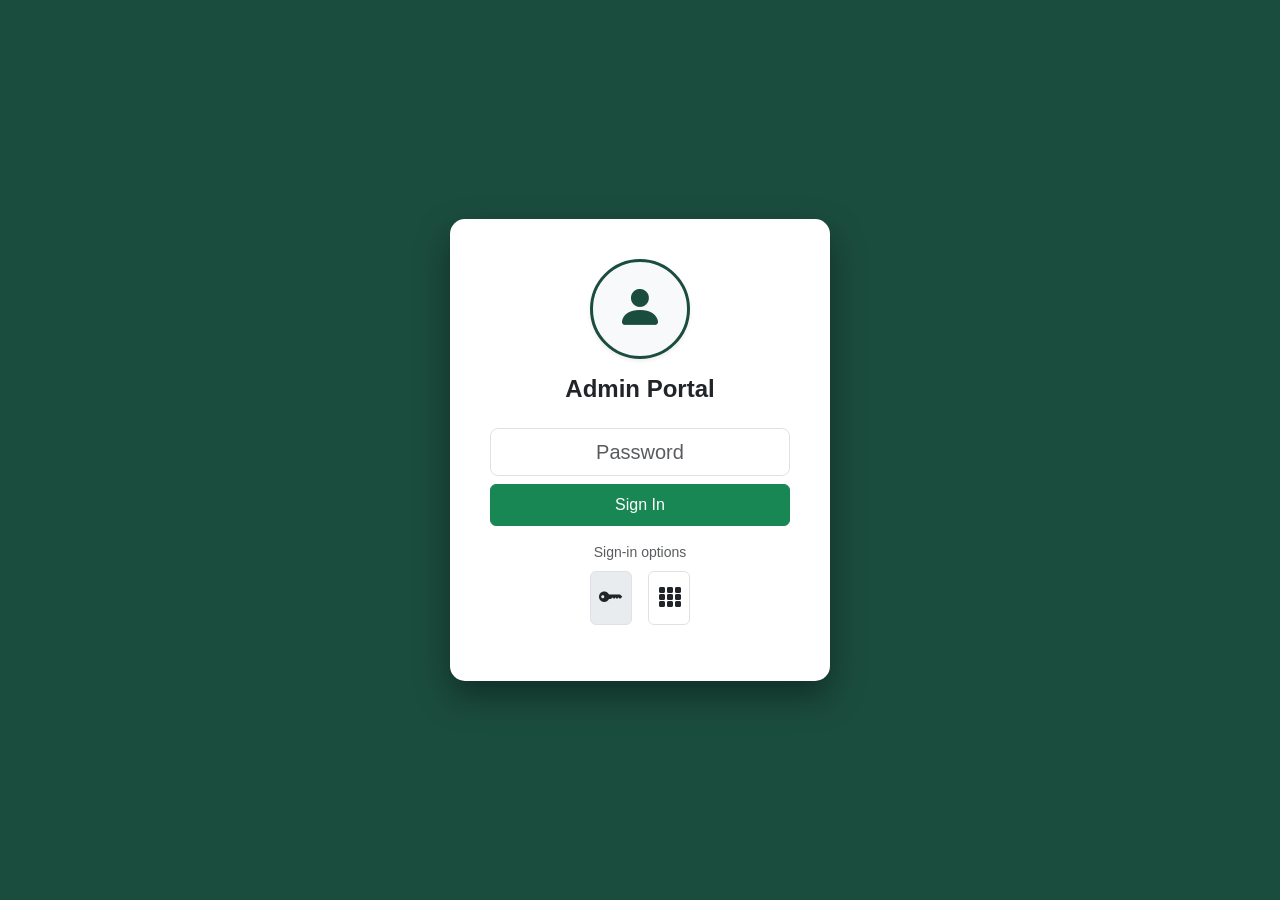
==== commit 88bb983f: "Update admin.html" ====
--- a/admin.html
+++ b/admin.html
@@ -989,7 +989,7 @@
         // BETTER WHATSAPP MSG + TRACKER LINK
         window.sendWhatsappUpdate = function(ph, nm, oid, st) { 
             let msg = `Hello ${nm}, update on Order ${oid}: ${st}.`;
-            const trackerUrl = "https://momshairoil.in/tracker.html";
+            const trackerUrl = "https://momshairoil.in/tracker";
             if(st === "Payment Received") msg = `Hello ${nm}! 🌿 We have received your payment for Order ${oid}. Your natural batch is being prepared with care!`;
             else if (st === "Shipped") msg = `Great news ${nm}! 🚚 Your Order ${oid} has been SHIPPED! Track your package here: ${trackerUrl}`;
             else if (st === "Delivered") msg = `Hi ${nm}! 🎉 Your order ${oid} has been DELIVERED. We hope you love it! Please leave us a review here: ${trackerUrl}`;
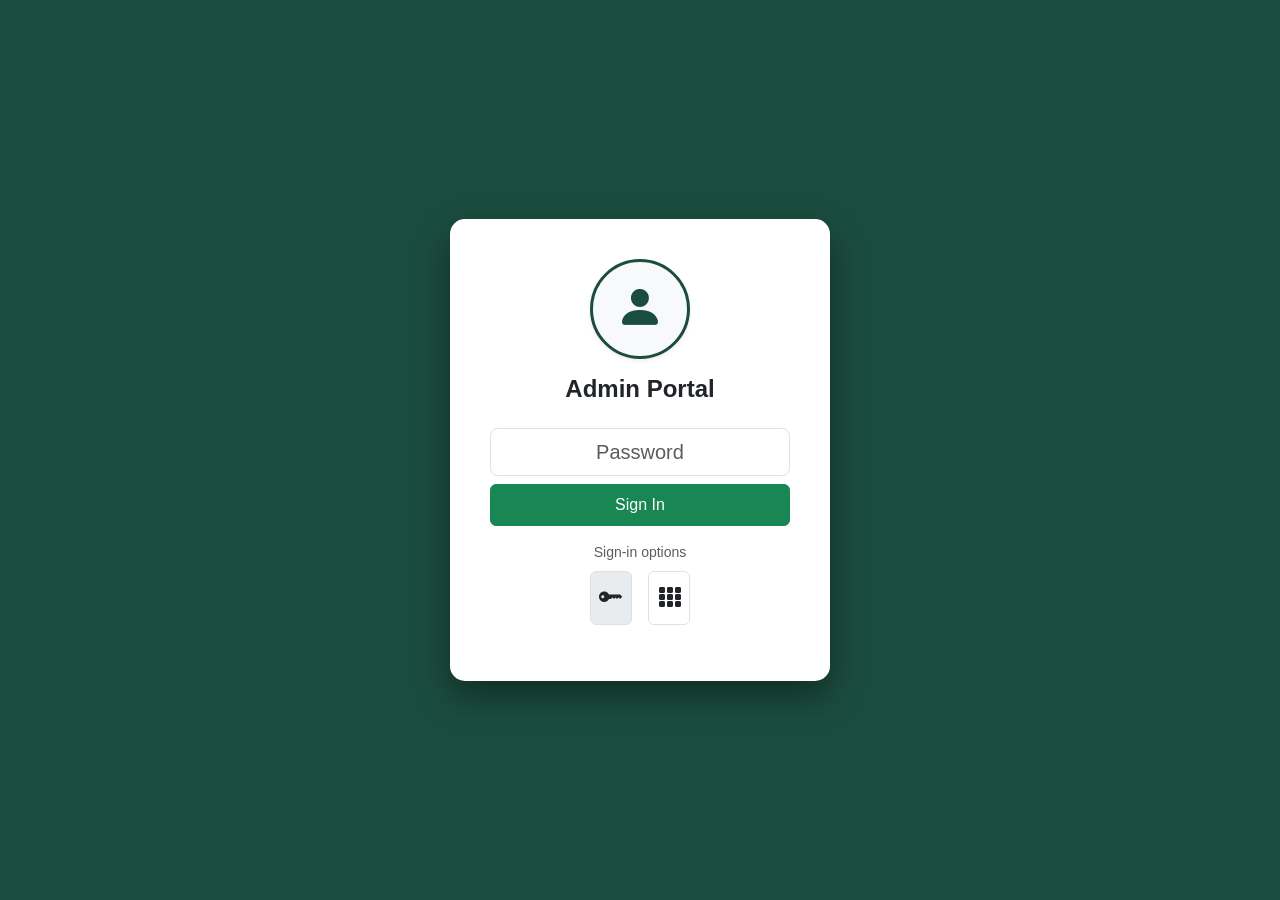
==== commit 884a3583: "Update admin.html" ====
--- a/admin.html
+++ b/admin.html
@@ -260,6 +260,13 @@
                                     <small class="text-muted">Enter the UPI ID (e.g. name@bank)</small>
                                 </div>
 
+                                <div class="form-check form-switch mt-3 pt-2 border-top">
+                                <input class="form-check-input" type="checkbox" id="enable-cash">
+                                <label class="form-check-label small fw-bold text-success" for="enable-cash">
+                                <i class="bi bi-cash-stack"></i> Enable Cash on Delivery
+                                </label>
+                                </div>
+                                
                                 <div class="col-12 text-end pb-3 border-bottom">
                                     <button class="btn btn-dark px-4" onclick="saveSettings()">Save All Settings</button>
                                 </div>
@@ -737,6 +744,9 @@
             document.getElementById('whatsapp-num').value = d.whatsappNumber || ""; 
             document.getElementById('upi-id').value = d.upiId || ""; 
 
+            //Enable Cash
+            document.getElementById('enable-cash').checked = d.enableCash === true;
+            
             // Load Headline
             if(document.getElementById('banner-text')) document.getElementById('banner-text').value = d.bannerText || "";
 
@@ -755,6 +765,7 @@
                 masterEmail: document.getElementById('master-email').value, 
                 whatsappNumber: document.getElementById('whatsapp-num').value,
                 upiId: document.getElementById('upi-id').value
+                enableCash: document.getElementById('enable-cash').checked
             }, {merge:true}); 
             stopLoading(); 
         }
